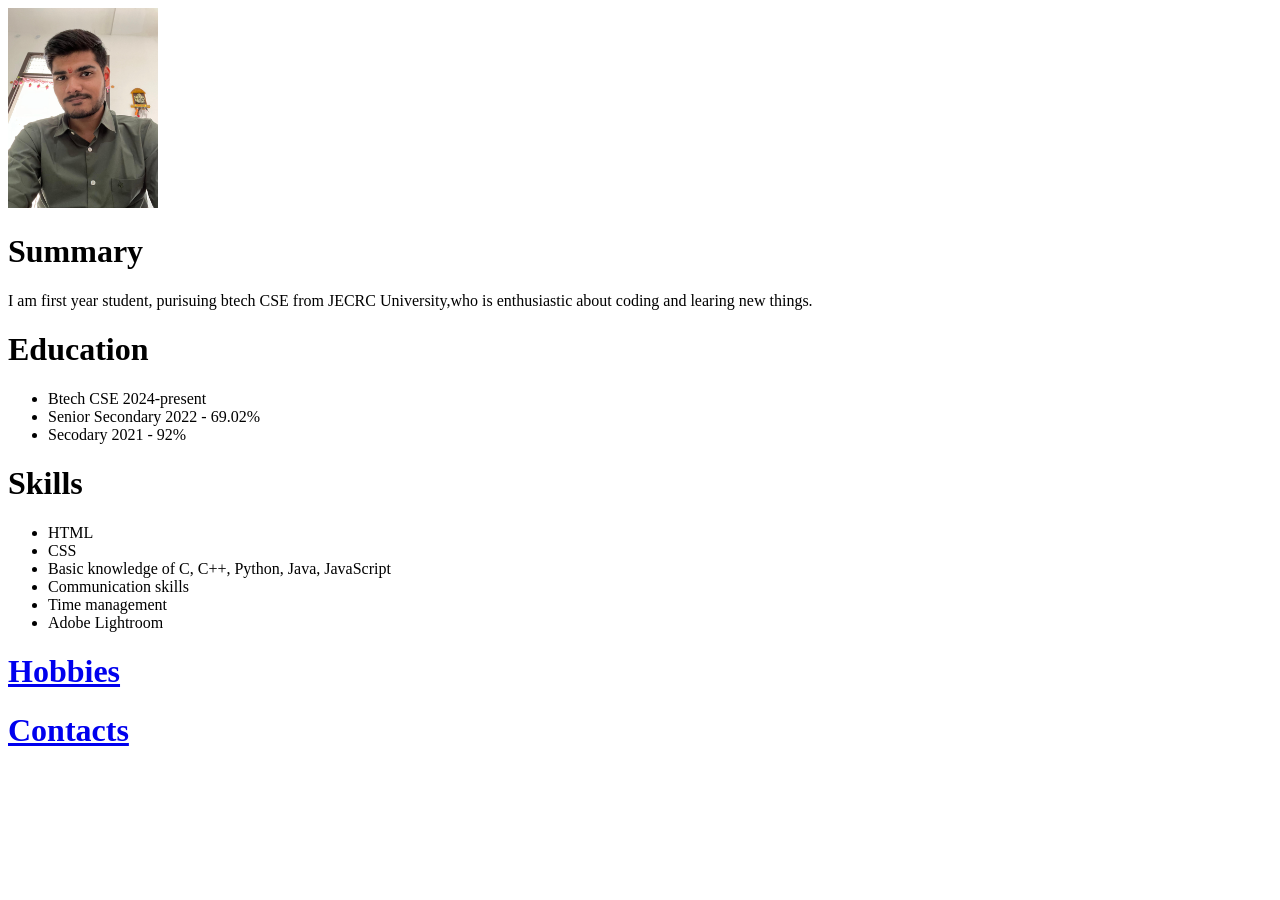
==== index.html @ 3236ca43 "Add files via upload" ====
<!DOCTYPE html>
<html lang="en">
<head>
    <meta charset="UTF-8">
    <meta name="viewport" content="width=device-width, initial-scale=1.0">
    <title>Resume</title>
</head>
<body>
    <img src="assets/imgs/IMG-20241102-WA0023.jpg" alt="Keshav's Picture" height="200">
    <h1>Summary</h1><p>I am first year student, purisuing btech CSE from JECRC University,who is  enthusiastic about coding and learing new things.</p>
   
    <h1>Education</h1>
        <ul>
            <li>Btech CSE 2024-present </li>
            <li>Senior Secondary 2022 - 69.02%</li>
            <li>Secodary 2021 - 92%</li>
        </ul>
    
    <h1>Skills</h1>
    <ul>
        <li>HTML</li>
        <li>CSS</li>
        <li>Basic knowledge of C, C++, Python, Java, JavaScript</li>
        <li>Communication skills</li>
        <li>Time management</li>
        <li>Adobe Lightroom</li>
    </ul>

    
    <a href="public/hobbies.html"><h1>Hobbies</h1></a>
    <a href="public/contact.html"><h1>Contacts</h1></a>


</body>
</html>
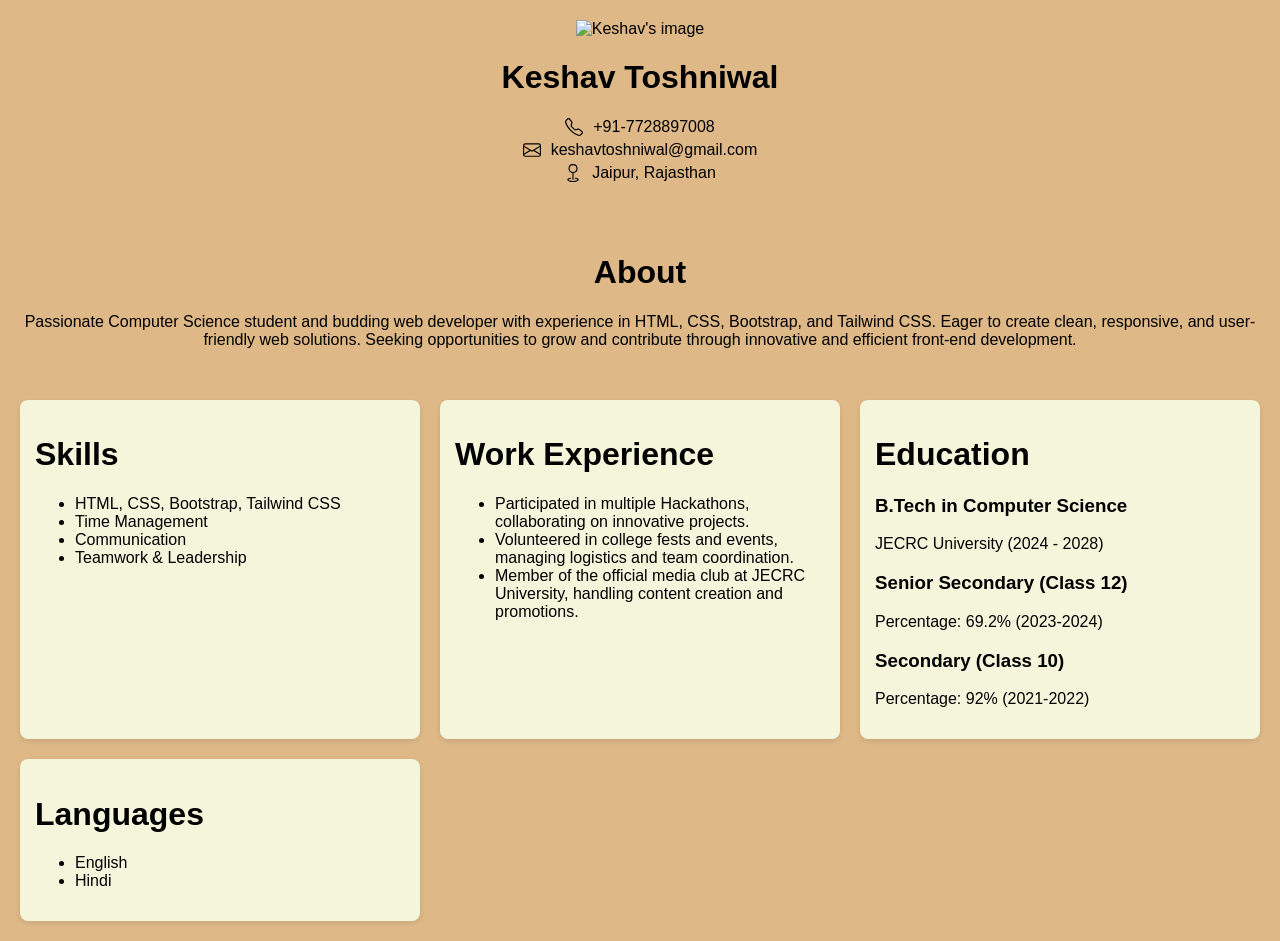
==== commit 49bdb1b0: "MyResume" ====
--- a/index.html
+++ b/index.html
@@ -1,35 +1,74 @@
-<!DOCTYPE html>
-<html lang="en">
-<head>
-    <meta charset="UTF-8">
-    <meta name="viewport" content="width=device-width, initial-scale=1.0">
-    <title>Resume</title>
-</head>
-<body>
-    <img src="assets/imgs/IMG-20241102-WA0023.jpg" alt="Keshav's Picture" height="200">
-    <h1>Summary</h1><p>I am first year student, purisuing btech CSE from JECRC University,who is  enthusiastic about coding and learing new things.</p>
-   
-    <h1>Education</h1>
-        <ul>
-            <li>Btech CSE 2024-present </li>
-            <li>Senior Secondary 2022 - 69.02%</li>
-            <li>Secodary 2021 - 92%</li>
-        </ul>
-    
-    <h1>Skills</h1>
-    <ul>
-        <li>HTML</li>
-        <li>CSS</li>
-        <li>Basic knowledge of C, C++, Python, Java, JavaScript</li>
-        <li>Communication skills</li>
-        <li>Time management</li>
-        <li>Adobe Lightroom</li>
-    </ul>
-
-    
-    <a href="public/hobbies.html"><h1>Hobbies</h1></a>
-    <a href="public/contact.html"><h1>Contacts</h1></a>
-
-
-</body>
-</html>+<!DOCTYPE html>
+<html lang="en">
+<head>
+    <meta charset="UTF-8">
+    <meta name="viewport" content="width=device-width, initial-scale=1.0">
+    <title>Resume - Keshav Toshniwal</title>
+    <link rel="stylesheet" href="style.css">
+</head>
+<body>
+    
+    <div class="profile">
+        <img src="assets/IMG_0971.JPG" alt="Keshav's image" height="120px">
+        <h1>Keshav Toshniwal</h1>
+        <div class="contact">
+            <ul>
+                <li><img src="assets/telephone.svg" alt="mobile number"> +91-7728897008 </li>
+                <li><img src="assets/envelope.svg" alt="email"> keshavtoshniwal@gmail.com </li>
+                <li><img src="assets/geo.svg" alt="location"> Jaipur, Rajasthan </li>
+            </ul>
+        </div>
+    </div>
+
+    <div class="about">
+        <h1>About</h1>
+        <p>
+            Passionate Computer Science student and budding web developer with experience in HTML, CSS, Bootstrap, and Tailwind CSS. 
+            Eager to create clean, responsive, and user-friendly web solutions. Seeking opportunities to grow and contribute through 
+            innovative and efficient front-end development.
+        </p>
+    </div>
+
+    <div class="content">
+        <div class="skills">
+            <h1>Skills</h1>
+            <ul>
+                <li>HTML, CSS, Bootstrap, Tailwind CSS</li>
+                <li>Time Management</li>
+                <li>Communication</li>
+                <li>Teamwork & Leadership</li>
+            </ul>
+        </div>
+
+        <div class="workEx">
+            <h1>Work Experience</h1>
+            <ul>
+                <li>Participated in multiple Hackathons, collaborating on innovative projects.</li>
+                <li>Volunteered in college fests and events, managing logistics and team coordination.</li>
+                <li>Member of the official media club at JECRC University, handling content creation and promotions.</li>
+            </ul>
+        </div>
+
+        <div class="education">
+            <h1>Education</h1>
+            <h3>B.Tech in Computer Science</h3>
+            <p>JECRC University (2024 - 2028)</p>
+
+            <h3>Senior Secondary (Class 12)</h3>
+            <p>Percentage: 69.2% (2023-2024)</p>
+
+            <h3>Secondary (Class 10)</h3>
+            <p>Percentage: 92% (2021-2022)</p>
+        </div>
+
+        <div class="language">
+            <h1>Languages</h1>
+            <ul>
+                <li>English</li>
+                <li>Hindi</li>
+            </ul>
+        </div>
+    </div>
+
+</body>
+</html>
--- a/style.css
+++ b/style.css
@@ -0,0 +1,117 @@
+/* body{
+    font-family: 'Times New Roman', Times, serif;
+    background-color: bisque;
+}
+img{
+    float: left;
+    padding-right: 20px;
+}
+.contacts{
+    margin-right: 100px;
+}
+h1{
+    background-color: burlywood;
+}
+.contact li{
+    list-style: none;
+} */
+/* General Styling */
+body {
+    font-family: Arial, sans-serif;
+    margin: 0;
+    padding: 0;
+    background-color: burlywood;
+}
+
+/* Container */
+.container {
+    max-width: 900px;
+    margin: 20px auto;
+    padding: 20px;
+    background: white;
+    border-radius: 10px;
+    box-shadow: 0 0 10px rgba(0, 0, 0, 0.1);
+}
+
+/* Profile Section */
+.profile {
+    text-align: center;
+    padding: 20px;
+}
+
+.profile-img {
+    width: 120px;
+    border-radius: 50%;
+}
+
+.contact ul {
+    list-style: none;
+    padding: 0;
+}
+
+.contact li {
+    display: flex;
+    align-items: center;
+    justify-content: center;
+    gap: 10px;
+    margin: 5px 0;
+}
+
+.contact img {
+    width: 18px;
+}
+
+/* About Section */
+.about {
+    text-align: center;
+    padding: 15px;
+}
+
+/* Main Content */
+.content {
+    display: grid;
+    grid-template-columns: repeat(auto-fit, minmax(300px, 1fr));
+    gap: 20px;
+    padding: 20px;
+}
+
+/* Sections */
+.skills, .workEx, .education, .language {
+    background: beige;
+    padding: 15px;
+    border-radius: 8px;
+    box-shadow: 0 2px 5px rgba(0, 0, 0, 0.1);
+}
+
+/* Responsive Design */
+@media (max-width: 768px) {
+    .profile {
+        text-align: center;
+    }
+
+    .contact ul {
+        padding: 0;
+    }
+
+    .contact li {
+        font-size: 14px;
+    }
+
+    .content {
+        grid-template-columns: 1fr;
+    }
+}
+
+@media (max-width: 480px) {
+    .profile-img {
+        width: 100px;
+    }
+
+    h1, h2 {
+        font-size: 1.5rem;
+    }
+
+    .contact li {
+        font-size: 12px;
+    }
+}
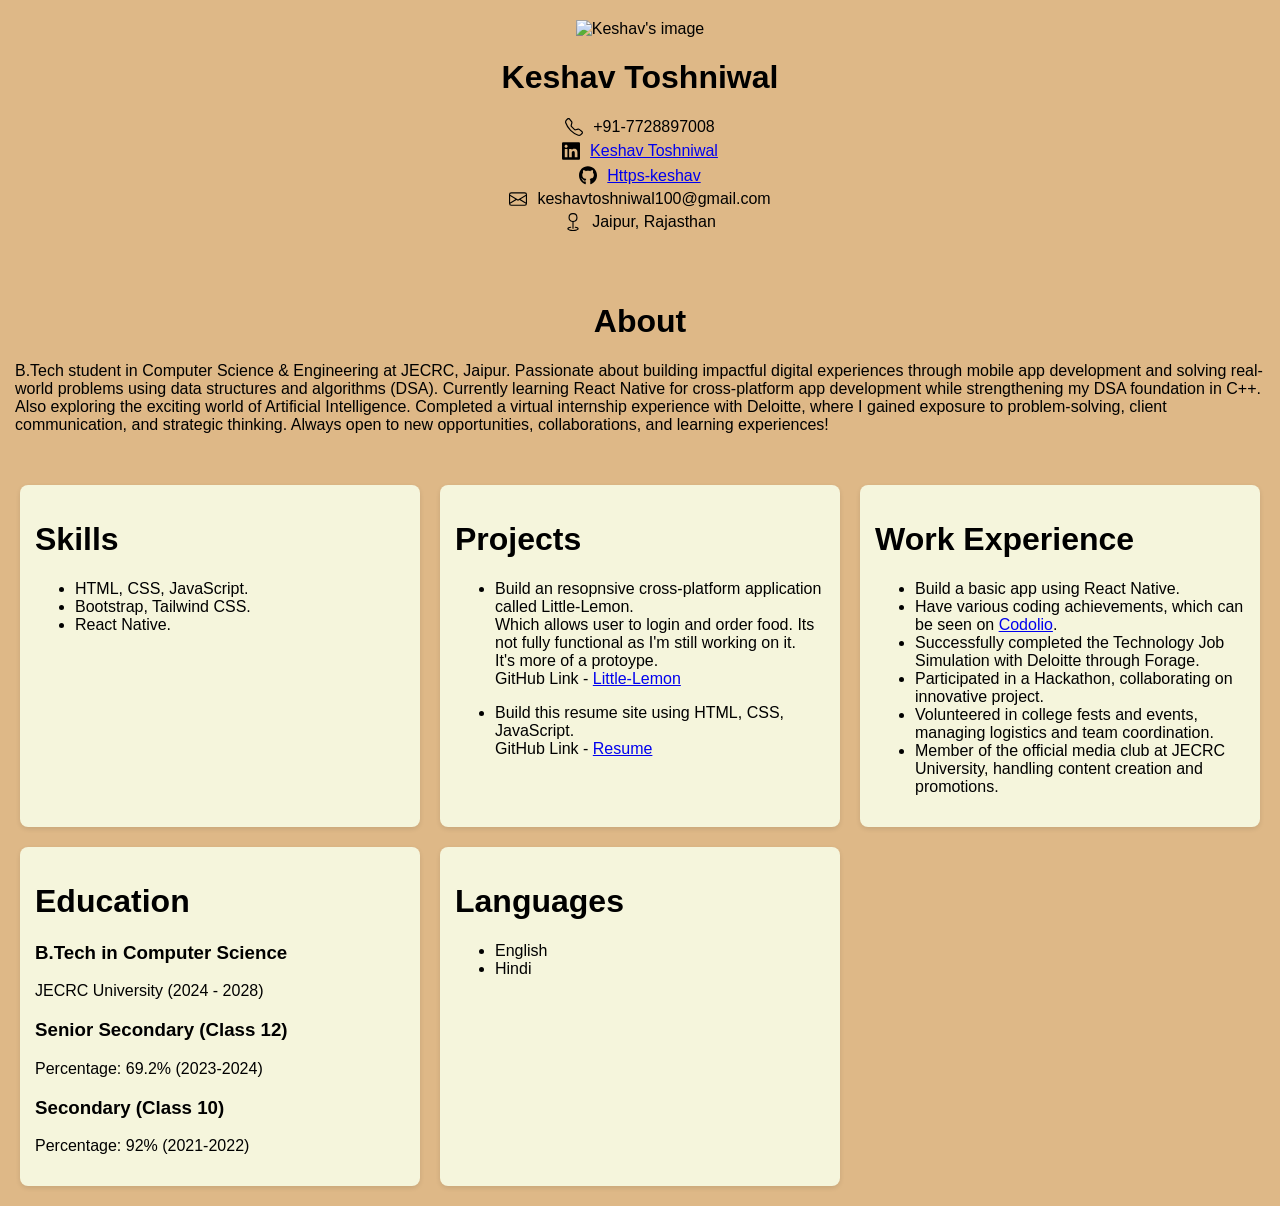
==== commit 80487670: "Edit contact, projects, workEx" ====
--- a/index.html
+++ b/index.html
@@ -13,8 +13,10 @@
         <h1>Keshav Toshniwal</h1>
         <div class="contact">
             <ul>
-                <li><img src="assets/telephone.svg" alt="mobile number"> +91-7728897008 </li>
-                <li><img src="assets/envelope.svg" alt="email"> keshavtoshniwal@gmail.com </li>
+                <li><img src="assets/telephone.svg" alt="mobile number"> +91-7728897008  </li>
+                <li><img src="assets/linkedin-brands.svg" alt="LinkedIn"><a href="https://www.linkedin.com/in/keshavtoshniwal/" target="_blank">Keshav Toshniwal</a></li>
+                <li><img src="assets/github-brands.svg" alt="GitHub"><a href="https://github.com/Https-keshav" target="_blank">Https-keshav</a></li>
+                <li><img src="assets/envelope.svg" alt="email"> keshavtoshniwal100@gmail.com </li>
                 <li><img src="assets/geo.svg" alt="location"> Jaipur, Rajasthan </li>
             </ul>
         </div>
@@ -22,10 +24,11 @@
 
     <div class="about">
         <h1>About</h1>
-        <p>
-            Passionate Computer Science student and budding web developer with experience in HTML, CSS, Bootstrap, and Tailwind CSS. 
-            Eager to create clean, responsive, and user-friendly web solutions. Seeking opportunities to grow and contribute through 
-            innovative and efficient front-end development.
+        <p style="text-align: left;">
+            B.Tech student in Computer Science & Engineering at JECRC, Jaipur. Passionate about building impactful digital experiences through mobile app development and solving real-world problems using data structures and algorithms (DSA).
+            Currently learning React Native for cross-platform app development while strengthening my DSA foundation in C++. Also exploring the exciting world of Artificial Intelligence. 
+            Completed a virtual internship experience with Deloitte, where I gained exposure to problem-solving, client communication, and strategic thinking.
+            Always open to new opportunities, collaborations, and learning experiences!
         </p>
     </div>
 
@@ -33,21 +36,53 @@
         <div class="skills">
             <h1>Skills</h1>
             <ul>
-                <li>HTML, CSS, Bootstrap, Tailwind CSS</li>
-                <li>Time Management</li>
-                <li>Communication</li>
-                <li>Teamwork & Leadership</li>
+                <li>HTML, CSS, JavaScript.</li>
+                <li> Bootstrap, Tailwind CSS.</li>
+                <li>React Native.</li>
             </ul>
+        </div>
+
+        <div class="workEx">
+            <h1>Projects</h1>
+            <ul>
+                <li>
+                    <p>Build an resopnsive cross-platform application called Little-Lemon.
+                        <br>
+                        Which allows user to login and order food. Its not fully functional as I'm still working on it. 
+                        <br>
+                        It's more of a protoype.
+                        <br>
+                        GitHub Link - <a href="https://github.com/Https-keshav/my-react-native-app" target="_blank">Little-Lemon</a>
+                    </p>
+                </li>
+                <li>
+                    <p>Build this resume site using HTML, CSS, JavaScript.
+                        <br>
+                        GitHub Link - <a href="https://github.com/Https-keshav/html.MyResume.git" target="_blank">Resume</a>
+
+                    </p>
+                </li>
+            </ul>
+           
+            
+ 
         </div>
 
         <div class="workEx">
             <h1>Work Experience</h1>
             <ul>
-                <li>Participated in multiple Hackathons, collaborating on innovative projects.</li>
+                <li>Build a basic app using React Native.</li>
+                <li>Have various coding achievements, which can be seen on <a href="https://codolio.com/profile/keshav27" target="_blank">Codolio</a>.</li>
+                <li>Successfully completed the Technology Job Simulation with Deloitte through Forage.</li>
+                <li>Participated in a Hackathon, collaborating on innovative project.</li>
                 <li>Volunteered in college fests and events, managing logistics and team coordination.</li>
                 <li>Member of the official media club at JECRC University, handling content creation and promotions.</li>
+                
+
             </ul>
         </div>
+
+        
 
         <div class="education">
             <h1>Education</h1>
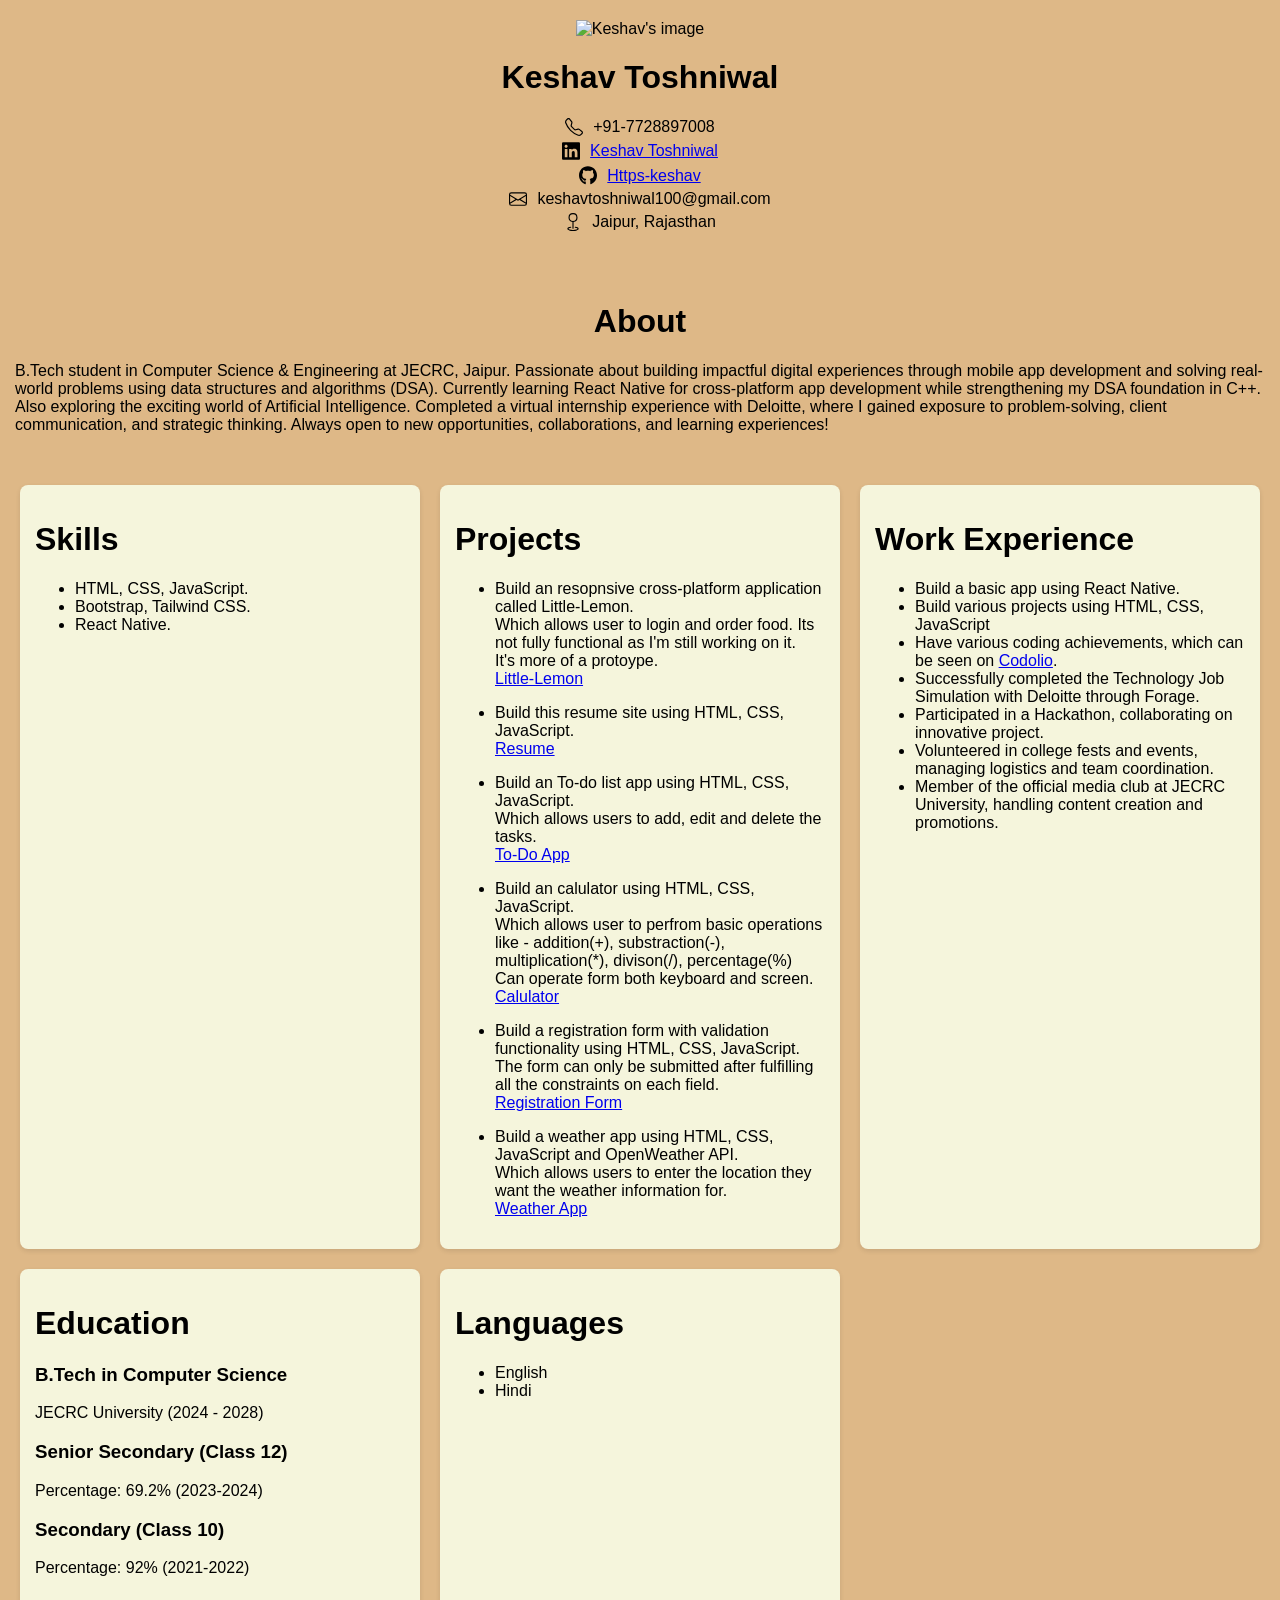
==== commit 1f0004ed: "Some update" ====
--- a/index.html
+++ b/index.html
@@ -52,14 +52,43 @@
                         <br>
                         It's more of a protoype.
                         <br>
-                        GitHub Link - <a href="https://github.com/Https-keshav/my-react-native-app" target="_blank">Little-Lemon</a>
+                        <a href="https://github.com/Https-keshav/my-react-native-app" target="_blank">Little-Lemon</a>
                     </p>
                 </li>
                 <li>
                     <p>Build this resume site using HTML, CSS, JavaScript.
                         <br>
-                        GitHub Link - <a href="https://github.com/Https-keshav/html.MyResume.git" target="_blank">Resume</a>
+                        <a href="https://https-keshav.github.io/html.MyResume/" target="_blank">Resume</a>
 
+                    </p>
+                </li>
+                <li>
+                    <p>
+                        Build an To-do list app using HTML, CSS, JavaScript. <br>
+                        Which allows users to add, edit and delete the tasks. <br>
+                        <a href="https://https-keshav.github.io/html.to-do-app/" target="_blank">To-Do App</a>
+                    </p>
+                </li>
+                <li>
+                    <p>
+                        Build an calulator using HTML, CSS, JavaScript. <br>
+                        Which allows user to perfrom basic operations like - addition(+), substraction(-), multiplication(*), divison(/), percentage(%) <br>
+                        Can operate form both keyboard and screen. <br>
+                        <a href="https://https-keshav.github.io/html.calculator-app/" target="_blank">Calulator</a>
+                    </p>
+                </li>
+                <li>
+                    <p>
+                        Build a registration form with validation functionality using HTML, CSS, JavaScript. <br> 
+                        The form can only be submitted after fulfilling all the constraints on each field. <br>
+                        <a href="https://https-keshav.github.io/html.form-validation/" target="_blank">Registration Form</a>   
+                    </p>
+                </li>
+                <li>
+                    <p>
+                        Build a weather app using HTML, CSS, JavaScript and OpenWeather API. <br>
+                        Which allows users to enter the location they want the weather information for. <br>
+                        <a href="https://https-keshav.github.io/html.weather-app/">Weather App</a>
                     </p>
                 </li>
             </ul>
@@ -72,6 +101,7 @@
             <h1>Work Experience</h1>
             <ul>
                 <li>Build a basic app using React Native.</li>
+                <li>Build various projects using HTML, CSS, JavaScript</li>
                 <li>Have various coding achievements, which can be seen on <a href="https://codolio.com/profile/keshav27" target="_blank">Codolio</a>.</li>
                 <li>Successfully completed the Technology Job Simulation with Deloitte through Forage.</li>
                 <li>Participated in a Hackathon, collaborating on innovative project.</li>
@@ -105,5 +135,7 @@
         </div>
     </div>
 
+    
+
 </body>
 </html>
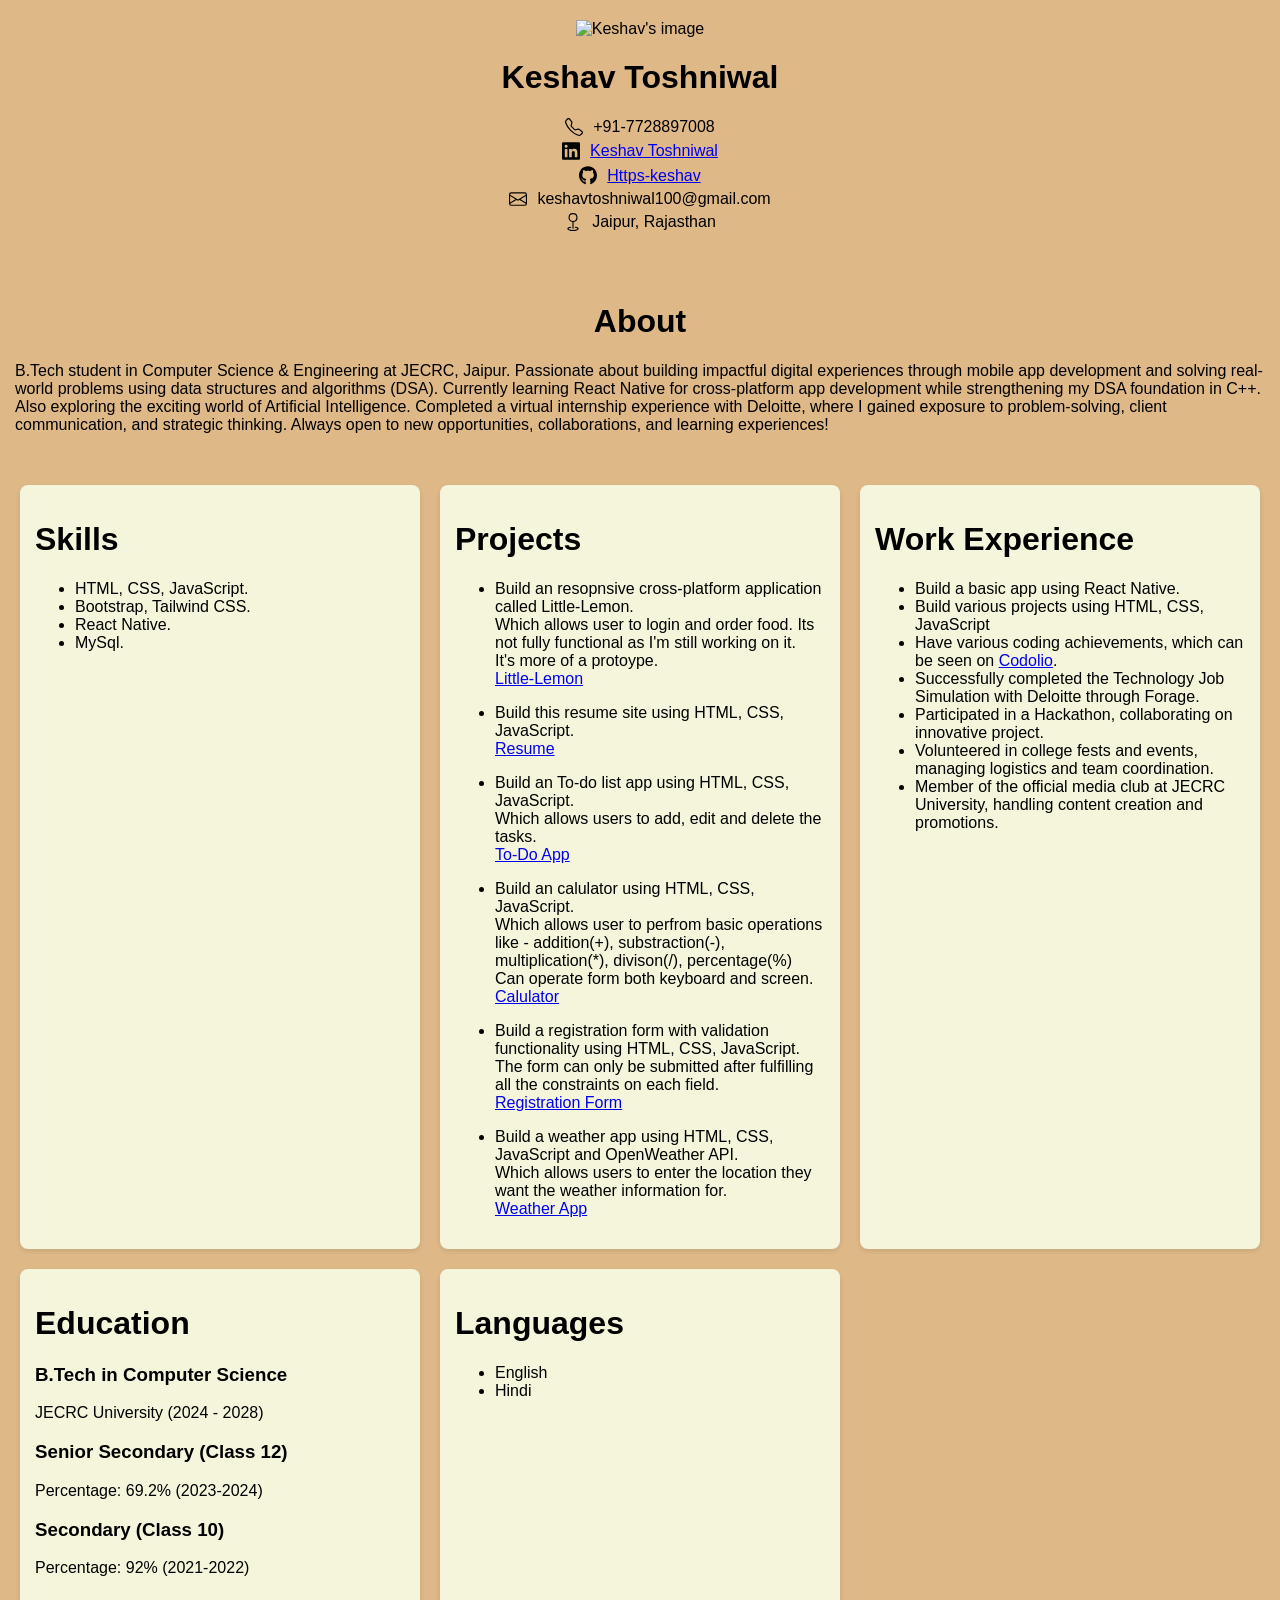
==== commit 23510bec: "Some update" ====
--- a/index.html
+++ b/index.html
@@ -39,6 +39,7 @@
                 <li>HTML, CSS, JavaScript.</li>
                 <li> Bootstrap, Tailwind CSS.</li>
                 <li>React Native.</li>
+                <li>MySql.</li>
             </ul>
         </div>
 
